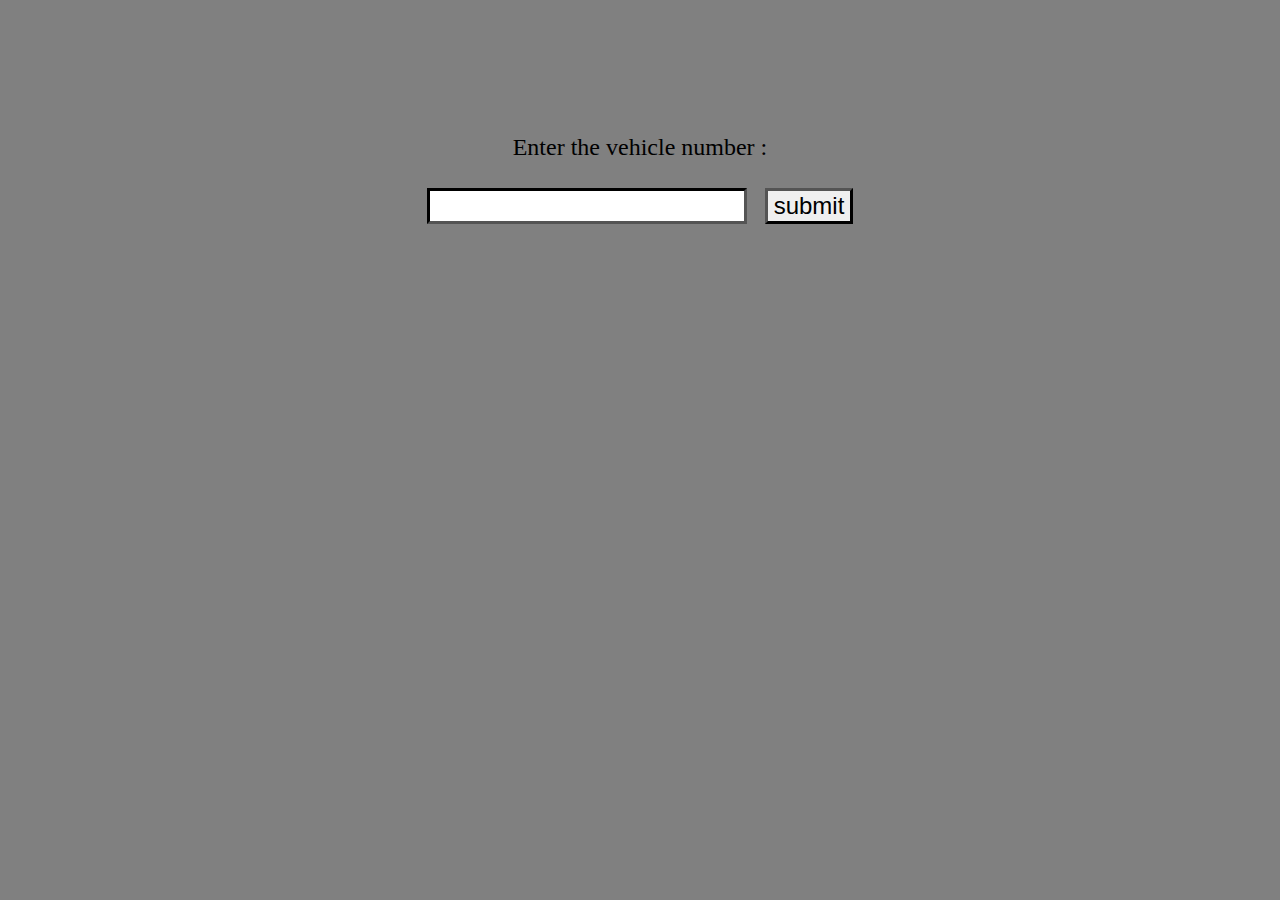
==== index.html @ 4e10dded "corrected apicall" ====
<!DOCTYPE html>
<html lang="en">

<head>
    <meta charset="UTF-8">
    <meta http-equiv="X-UA-Compatible" content="IE=edge">
    <meta name="viewport" content="width=device-width, initial-scale=1.0">
    <title>HomePage</title>
    <link rel="stylesheet" href="style.css">
    <script>
        // define the callAPI function that takes a first name and last name as parameters
        var callAPI = (License)=>{
            // instantiate a headers object
            var myHeaders = new Headers();
            // add content type header to object
            myHeaders.append("Content-Type", "application/json");
            // using built in JSON utility package turn object to string and store in a variable
            var raw = JSON.stringify({"License":License});
            // create a JSON object with parameters for API call and store in a variable
            var requestOptions = {
                method: 'POST',
                headers: myHeaders,
                body: raw,
                redirect: 'follow'
            };
            // make API call with parameters and use promises to get response
            fetch("https://5ndc49nxf7.execute-api.us-east-1.amazonaws.com/test", requestOptions)
            .then(response => response.text())
            .then(result => alert(JSON.parse(result).body))
            .catch(error => console.log('error', error));
        }
    </script>
</head>

<body>

<div>
    <form>
        Enter the vehicle number : <br><br>
        <input type="text" name="license" id="license">&nbsp&nbsp&nbsp<input type="submit" value="submit" onclick="callAPI(document.getElementById('license').value)">
    </form>
</div>
     
</body>

</html>
---- style.css ----
body{
    background-color: gray;
    font-size: x-large;
}

form{
    padding-top: 10%;
    text-align: center;
}

input,button,a{
    font-size: x-large;
    border-color: black;
    border-width: 3px;
}
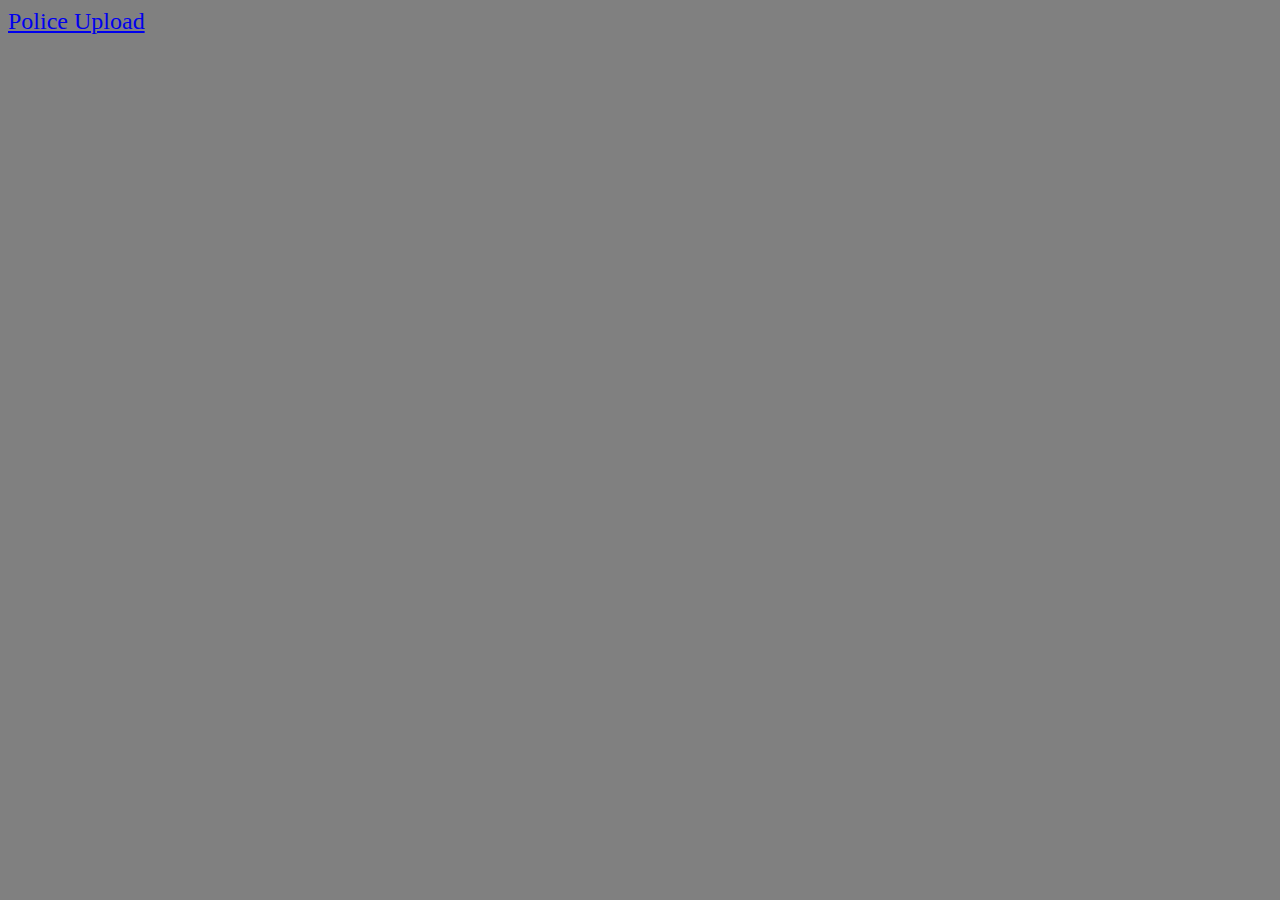
==== commit c0366195: "html" ====
--- a/index.html
+++ b/index.html
@@ -7,38 +7,12 @@
     <meta name="viewport" content="width=device-width, initial-scale=1.0">
     <title>HomePage</title>
     <link rel="stylesheet" href="style.css">
-    <script>
-        // define the callAPI function that takes a first name and last name as parameters
-        var callAPI = (License)=>{
-            // instantiate a headers object
-            var myHeaders = new Headers();
-            // add content type header to object
-            myHeaders.append("Content-Type", "application/json");
-            // using built in JSON utility package turn object to string and store in a variable
-            var raw = JSON.stringify({"License":License});
-            // create a JSON object with parameters for API call and store in a variable
-            var requestOptions = {
-                method: 'POST',
-                headers: myHeaders,
-                body: raw,
-                redirect: 'follow'
-            };
-            // make API call with parameters and use promises to get response
-            fetch("https://5ndc49nxf7.execute-api.us-east-1.amazonaws.com/test", requestOptions)
-            .then(response => response.text())
-            .then(result => alert(JSON.parse(result).body))
-            .catch(error => console.log('error', error));
-        }
-    </script>
 </head>
 
 <body>
 
 <div>
-    <form>
-        Enter the vehicle number : <br><br>
-        <input type="text" name="license" id="license">&nbsp&nbsp&nbsp<input type="submit" value="submit" onclick="callAPI(document.getElementById('license').value)">
-    </form>
+    <a href="Police_Upload.html">Police Upload</a>
 </div>
      
 </body>
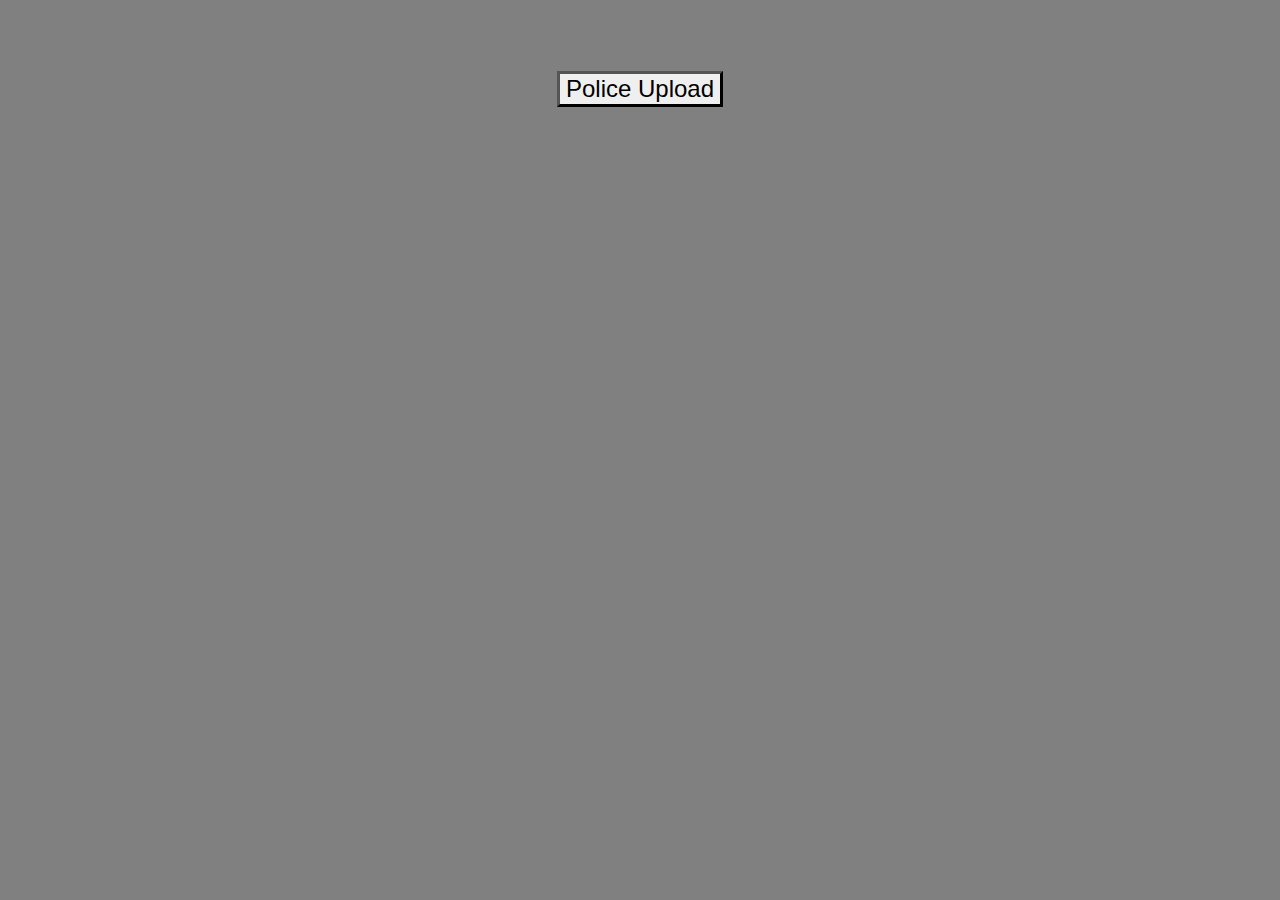
==== commit 5c878e74: "fixed home" ====
--- a/index.html
+++ b/index.html
@@ -12,7 +12,7 @@
 <body>
 
 <div>
-    <a href="Police_Upload.html">Police Upload</a>
+    <button onclick="window.location.href = 'PoliceUpload.html';">Police Upload</button>
 </div>
      
 </body>
--- a/style.css
+++ b/style.css
@@ -3,8 +3,8 @@
     font-size: x-large;
 }
 
-form{
-    padding-top: 10%;
+div,form{
+    padding-top: 5%;
     text-align: center;
 }
 
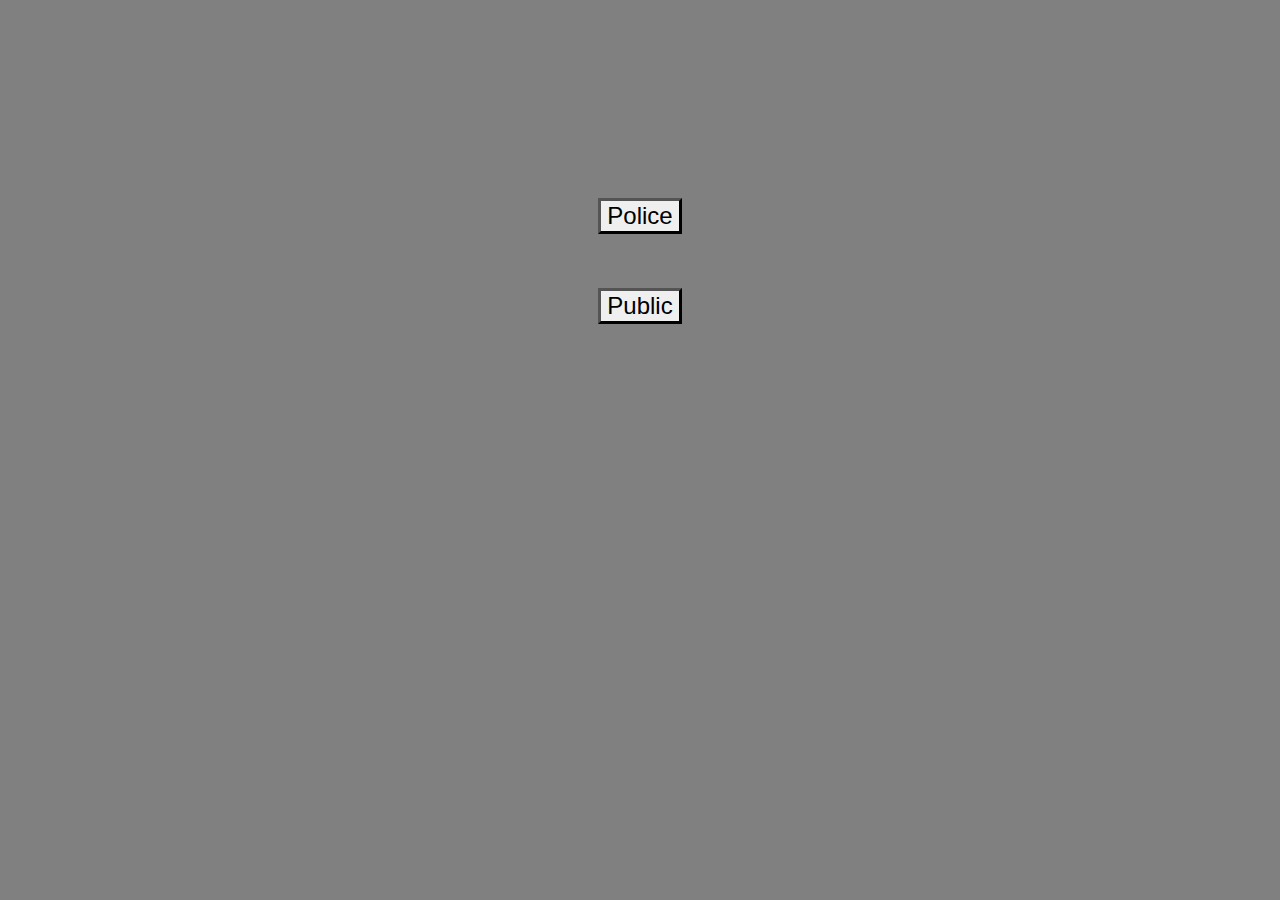
==== commit 7cbe6cea: "Merge pull request #3 from MadushanR/development" ====
--- a/index.html
+++ b/index.html
@@ -11,8 +11,9 @@
 
 <body>
 
-<div>
-    <button onclick="window.location.href = 'PoliceUpload.html';">Police Upload</button>
+<div id="indexdiv">
+    <button onclick="window.location.href = 'Police.html';">Police</button><br><br><br>
+    <button onclick="window.location.href = 'Public.html';">Public</button>
 </div>
      
 </body>
--- a/style.css
+++ b/style.css
@@ -4,7 +4,7 @@
 }
 
 div,form{
-    padding-top: 5%;
+    padding-top: 1%;
     text-align: center;
 }
 
@@ -13,3 +13,12 @@
     border-color: black;
     border-width: 3px;
 }
+
+textarea {
+    width: 50%;
+    height: 200px;
+}
+
+#indexdiv{
+    padding-top: 15%;
+}
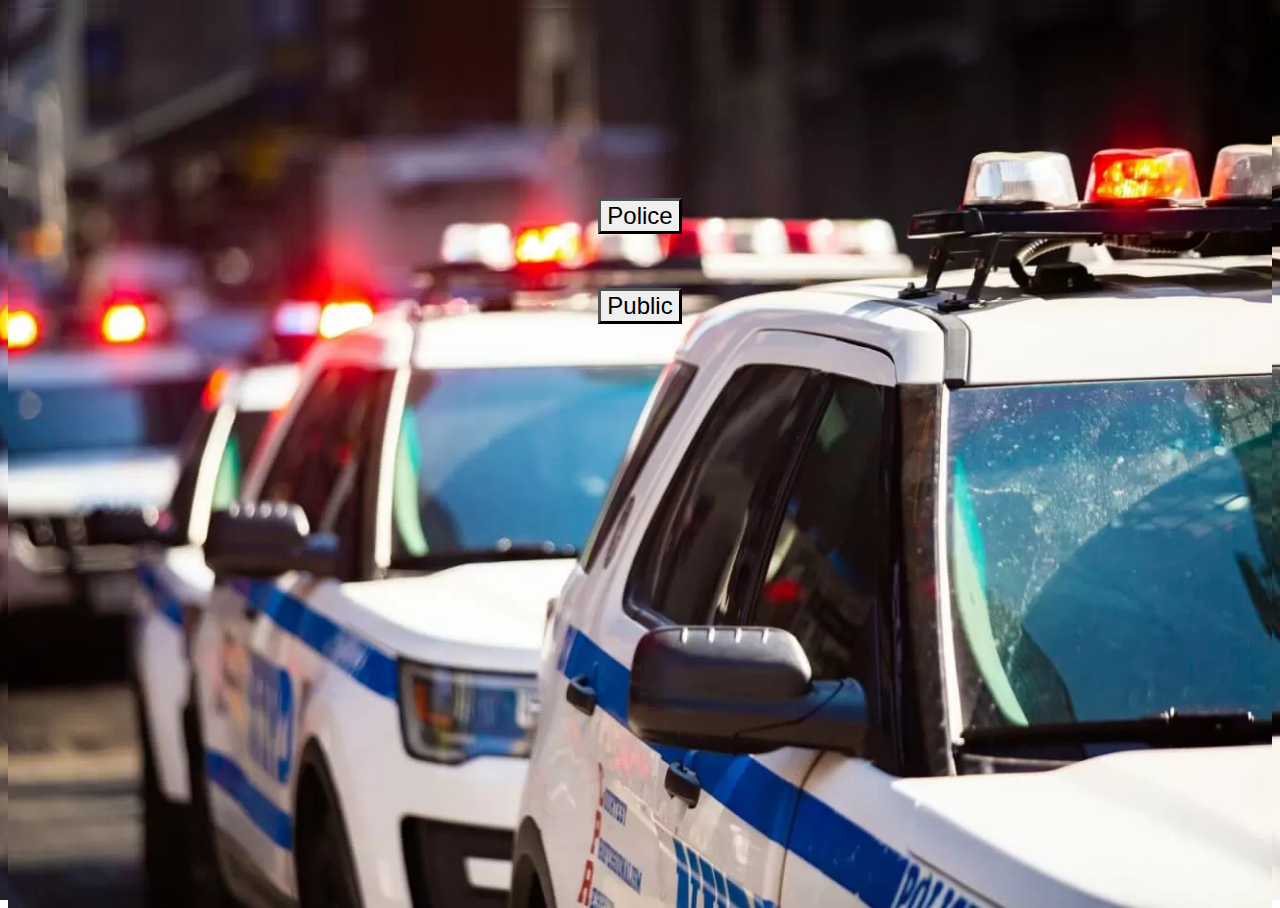
==== commit 9020682f: "created login" ====
--- a/index.html
+++ b/index.html
@@ -12,7 +12,7 @@
 <body>
 
 <div id="indexdiv">
-    <button onclick="window.location.href = 'Police.html';">Police</button><br><br><br>
+    <button onclick="window.location.href = 'PoliceLogin.html';">Police</button><br><br><br>
     <button onclick="window.location.href = 'Public.html';">Public</button>
 </div>
      
--- a/style.css
+++ b/style.css
@@ -1,6 +1,11 @@
-body{
-    background-color: gray;
+html,body{
+    background-image: url('Images/bgimg.jpg');
+    background-repeat: no-repeat;
+    background-size: cover;
+    height: 100%;
+    background-position: center;
     font-size: x-large;
+    color: white;
 }
 
 div,form{
@@ -17,6 +22,7 @@
 textarea {
     width: 50%;
     height: 200px;
+    font-size: xx-large;
 }
 
 #indexdiv{
